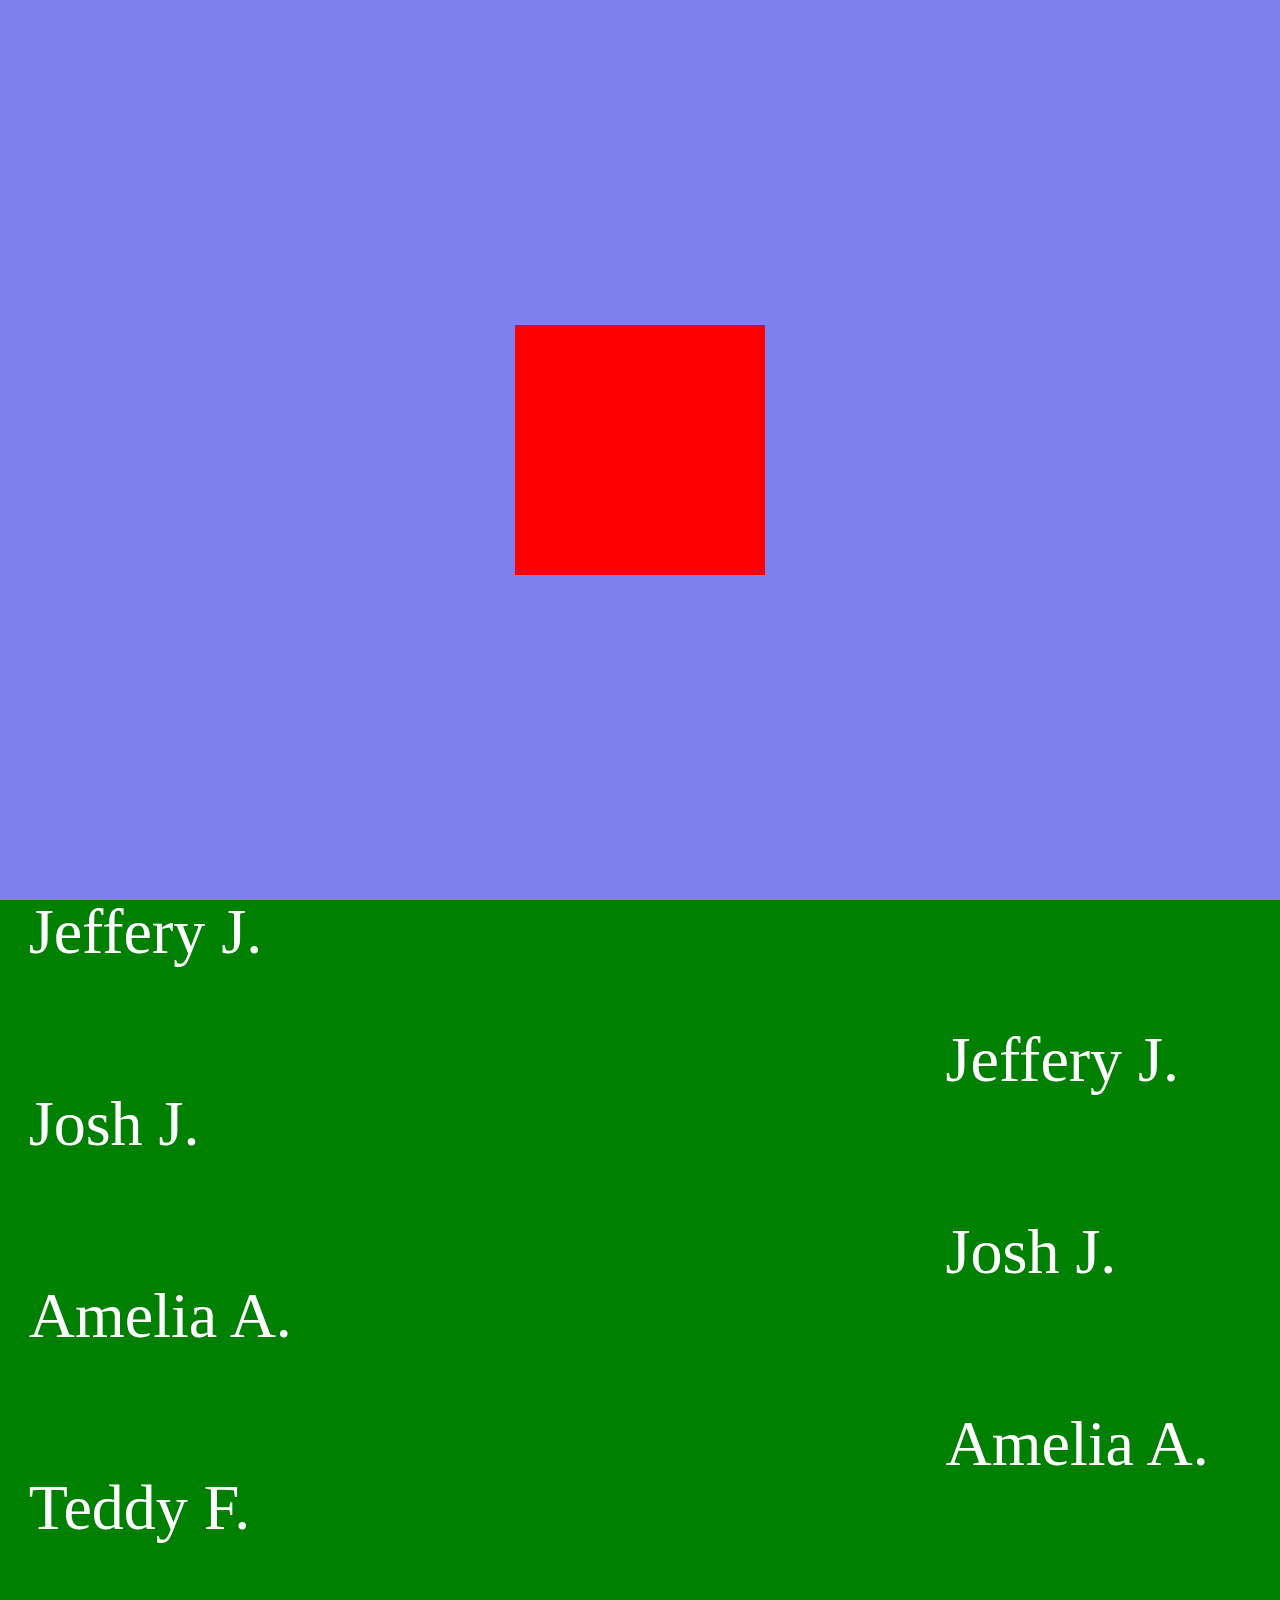
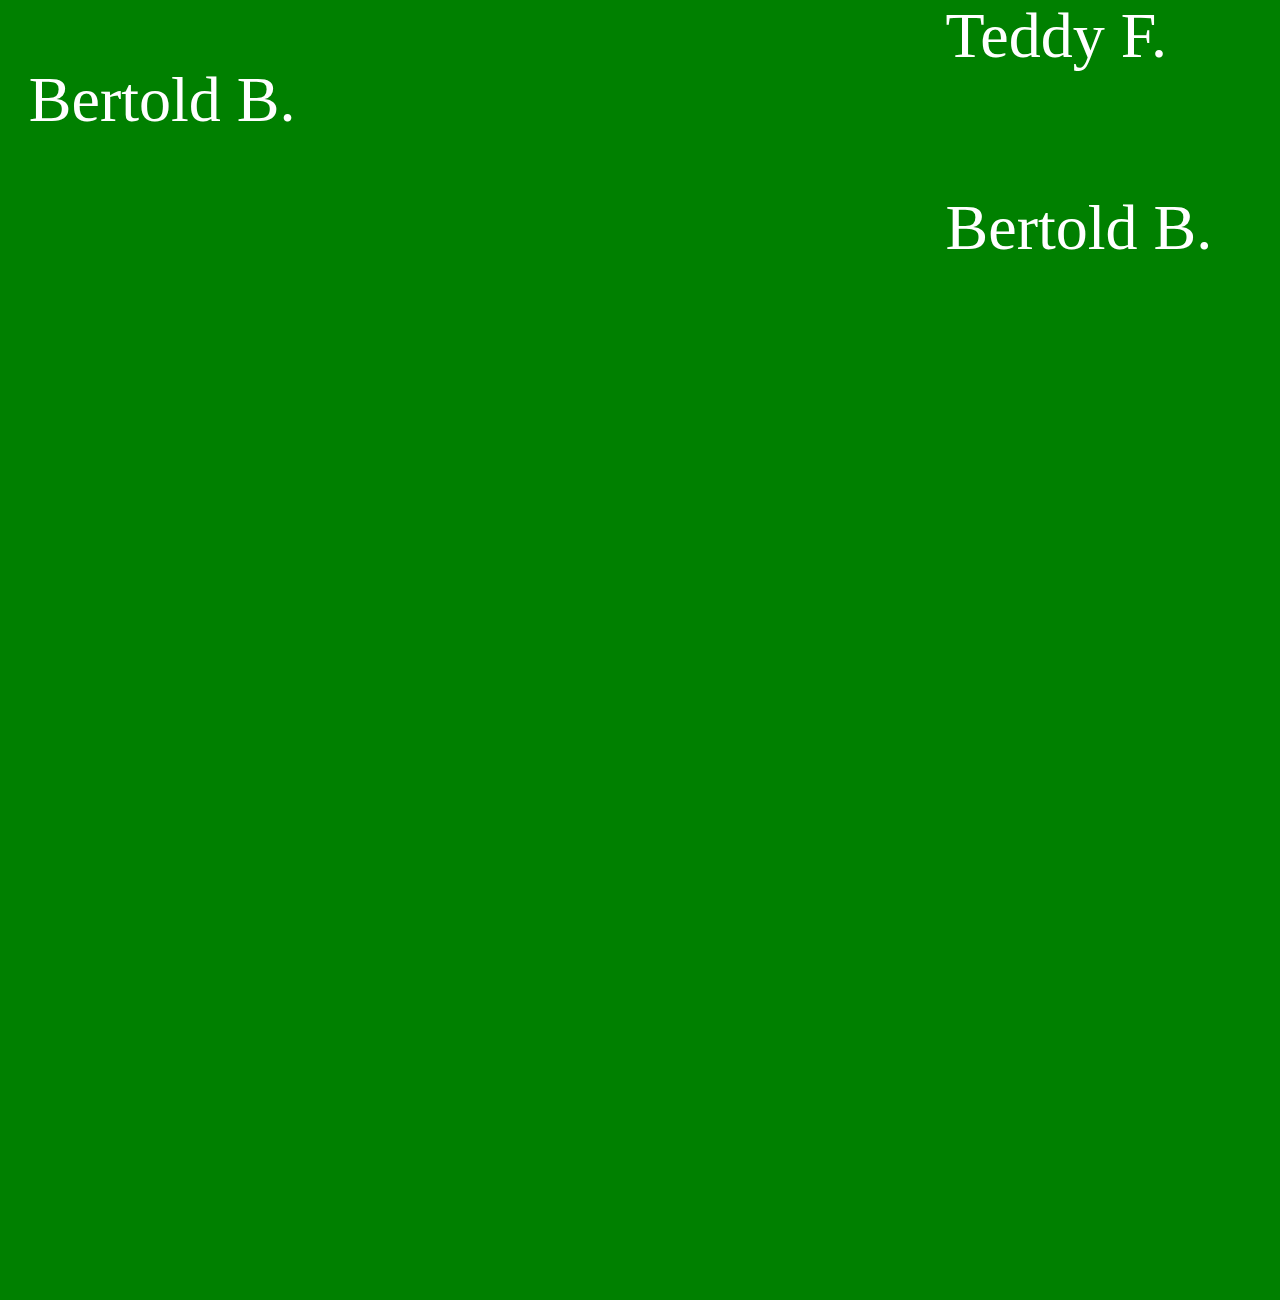
==== Prototypes/prototype.html @ 90b5919c "Prototypes" ====
<!DOCTYPE html>
<html>
    <head>
        <meta http-equiv="Content-Type" content="text/html; charset=UTF-8" />
        <meta name="viewport" content="width=device-width" / >
        <title>Title</title>
        <link href="css/reset.css" rel="stylesheet" type="text/css" />
        <link href="css/styles.css" rel="stylesheet" type="text/css" />
        <script type="text/javascript" src="js/jquery-3.6.0.min.js"></script>
        <script type="text/javascript" src="js/jquery.easing.1.3.js" ></script>
    </head>
    <body>
        <div class="container hero">
            
        </div>
        <div class="centralCont">
            <div class="centralObj"></div>
        </div>
        <div class="gallery">
            <div class="container flexParent">
                <div class="rightCol">
                    <h1 class="name">Jeffery J.</h1>
                    <h1 class="name">Josh J.</h1>
                    <h1 class="name">Amelia A.</h1>
                    <h1 class="name">Teddy F.</h1>
                    <h1 class="name">Bertold B.</h1>

                </div>
                <div class="leftCol">
                    <h1 class="name">Jeffery J.</h1>
                    <h1 class="name">Josh J.</h1>
                    <h1 class="name">Amelia A.</h1>
                    <h1 class="name">Teddy F.</h1>
                    <h1 class="name">Bertold B.</h1>
                </div>
            </div>
        </div>

        <div class="overlay">

        </div>
        <script type="text/javascript" src="js/custom_behaviors.js"></script>
    </body>
</html>
---- Prototypes/css/styles.css ----
.container{
	margin-left:auto;
	margin-right:auto;
}

.centralCont{
	position: fixed;
	left: 0;
	top: 0;
	height: 100vh;
	width: 100vw;
	background-color: rgba(0,0,225,0.5);
	display: flex;
	justify-content: center;
	align-items: center;
}

.centralObj{
	width: 250px;
	height: 250px;
	background-color: red;
}

.hero{
	height: 100vh;
}

.gallery{
	height: 2000px;
	background: green;
}

.flexParent{
	display: flex;
	justify-content: space-between;
}

.rightCol, .leftCol{
	width: 25%;
}

.leftCol{
	margin-top: 10vw;
}

.name{
	font-size: 5vw;
	color: #fff;
	margin-bottom: 10vw;
}
/* MOBILE STYLES ////////////////////////////////////////////////////////////////////////////////////////////////*/
@media only screen and (max-width: 767px){
	.container{
		width:87.5%; /* 280 pixels at a 320 pixel screen width (iPhone 3 / 4 / 5) */
	}
}

/* TABLET STYLES ////////////////////////////////////////////////////////////////////////////////////////////////*/
@media only screen and (min-width: 768px) and (max-width: 1024px){
	.container{
		width:93.75%; /* 720 pixels at a 768 pixel screen width (iPads) */
	}
}

/* DESKTOP STYLES ////////////////////////////////////////////////////////////////////////////////////////////////*/
@media only screen and (min-width: 1025px){
	.container{
		/*width:978px;*/
		width:95.5%;
	}
}
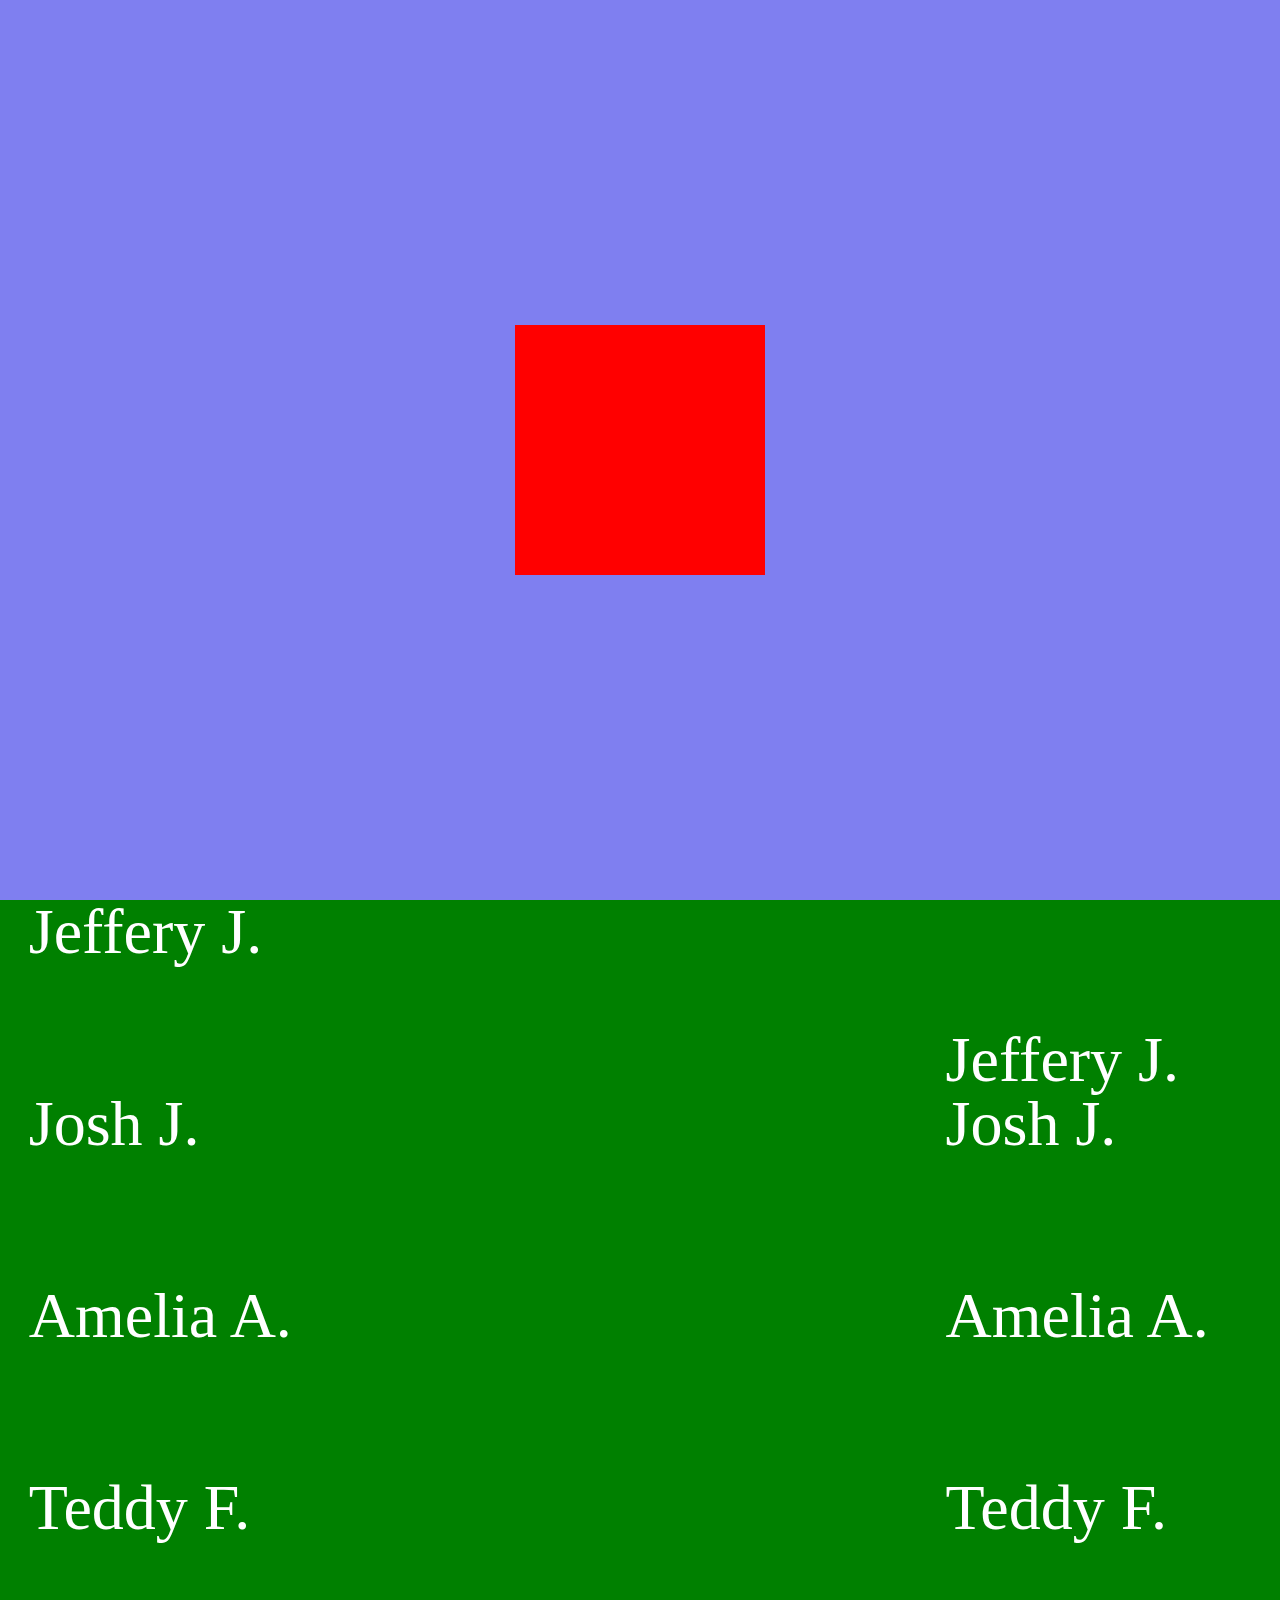
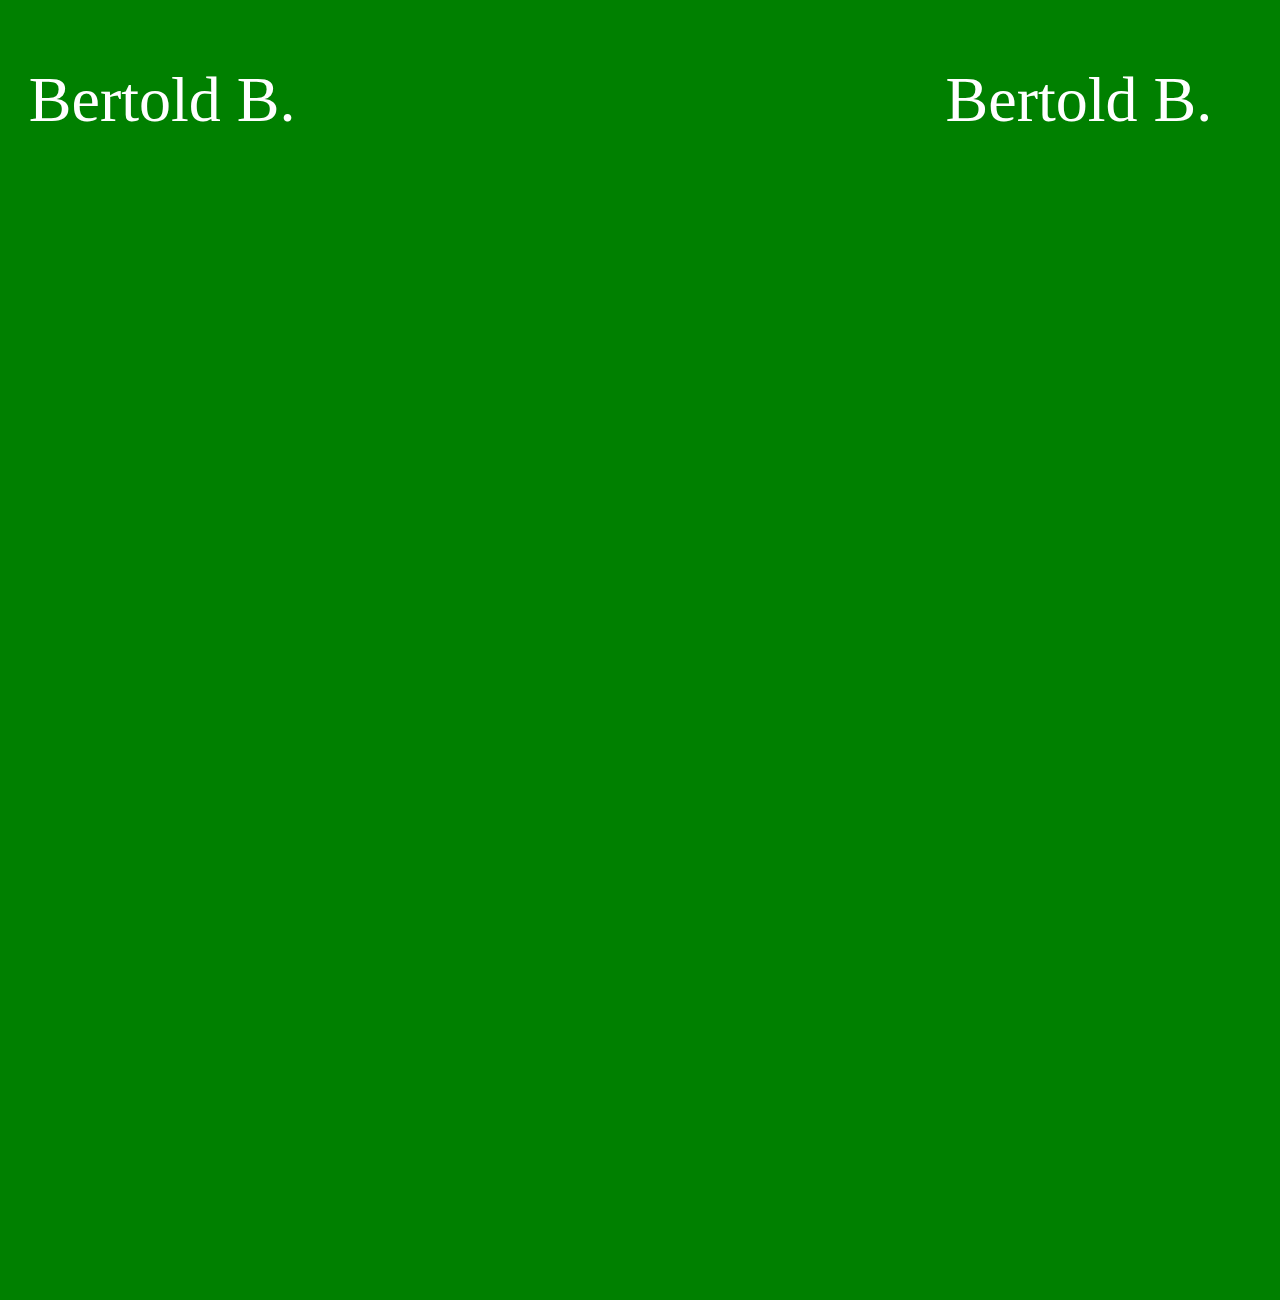
==== commit eaeaa6e6: "Updated Prototype" ====
--- a/Prototypes/prototype.html
+++ b/Prototypes/prototype.html
@@ -10,6 +10,21 @@
         <script type="text/javascript" src="js/jquery.easing.1.3.js" ></script>
     </head>
     <body>
+        <!-- <div class="overlay">
+            <div class="close"></div>
+            <div class="flexParent">
+                
+                <div class="descCol">
+                    <h2>Name</h2>
+                    <h3>Blah blah blah</h3>
+                    <p>Lorem ipsum dolor sit amet, consectetur adipiscing elit, sed do eiusmod tempor incididunt ut labore et dolore magna aliqua. Ut enim ad minim veniam, quis nostrud exercitation ullamco laboris nisi ut aliquip ex ea commodo consequat. Duis aute irure dolor in reprehenderit in voluptate velit esse cillum dolore eu fugiat nulla pariatur. Excepteur sint occaecat cupidatat non proident, sunt in culpa qui officia deserunt mollit anim id est laborum.</p>
+                </div>
+                <div class="imgCol">
+                    
+                </div>
+            </div>
+        </div> -->
+        
         <div class="container hero">
             
         </div>
@@ -27,7 +42,7 @@
 
                 </div>
                 <div class="leftCol">
-                    <h1 class="name">Jeffery J.</h1>
+                    <a class="name">Jeffery J.</a>
                     <h1 class="name">Josh J.</h1>
                     <h1 class="name">Amelia A.</h1>
                     <h1 class="name">Teddy F.</h1>
@@ -37,6 +52,19 @@
         </div>
 
         <div class="overlay">
+            <div class="close"></div>
+            <div class="flexParent">
+                
+                <div class="descCol">
+                    <h2>Name</h2>
+                    <h3>Blah blah blah</h3>
+                    <p>Lorem ipsum dolor sit amet, consectetur adipiscing elit, sed do eiusmod tempor incididunt ut labore et dolore magna aliqua. Ut enim ad minim veniam, quis nostrud exercitation ullamco laboris nisi ut aliquip ex ea commodo consequat. Duis aute irure dolor in reprehenderit in voluptate velit esse cillum dolore eu fugiat nulla pariatur. Excepteur sint occaecat cupidatat non proident, sunt in culpa qui officia deserunt mollit anim id est laborum.</p>
+                </div>
+                <div class="imgCol">
+                    
+                </div>
+            </div>
+        </div>
 
         </div>
         <script type="text/javascript" src="js/custom_behaviors.js"></script>
--- a/Prototypes/css/styles.css
+++ b/Prototypes/css/styles.css
@@ -13,6 +13,7 @@
 	display: flex;
 	justify-content: center;
 	align-items: center;
+	pointer-events: none;
 }
 
 .centralObj{
@@ -48,6 +49,50 @@
 	color: #fff;
 	margin-bottom: 10vw;
 }
+
+/*------------- Overlay ----------------*/
+.overlay{
+	height: 90vh;
+	width: 90vw;
+	position: fixed;
+	top: 5vh;
+	left: 5vw;
+	background-color: #000;
+	display: none;
+}
+
+.descCol{
+	color: #fff;
+	width: 45%;
+	height: 80vh;
+	background-color: red;
+	padding-top: 10vh;
+}
+
+.imgCol{
+	width: 45%;
+}
+
+.close{
+	background-color: #fff;
+	width: 50px;
+	height: 50px;
+	position: absolute;
+}
+
+h2{
+	font-size: 5vw;
+	margin-bottom: 3vw;
+}
+
+h3{
+	font-size: 4vw;
+	margin-bottom: 3vw;
+}
+
+p{
+	font-size: 2vw;
+}
 /* MOBILE STYLES ////////////////////////////////////////////////////////////////////////////////////////////////*/
 @media only screen and (max-width: 767px){
 	.container{
